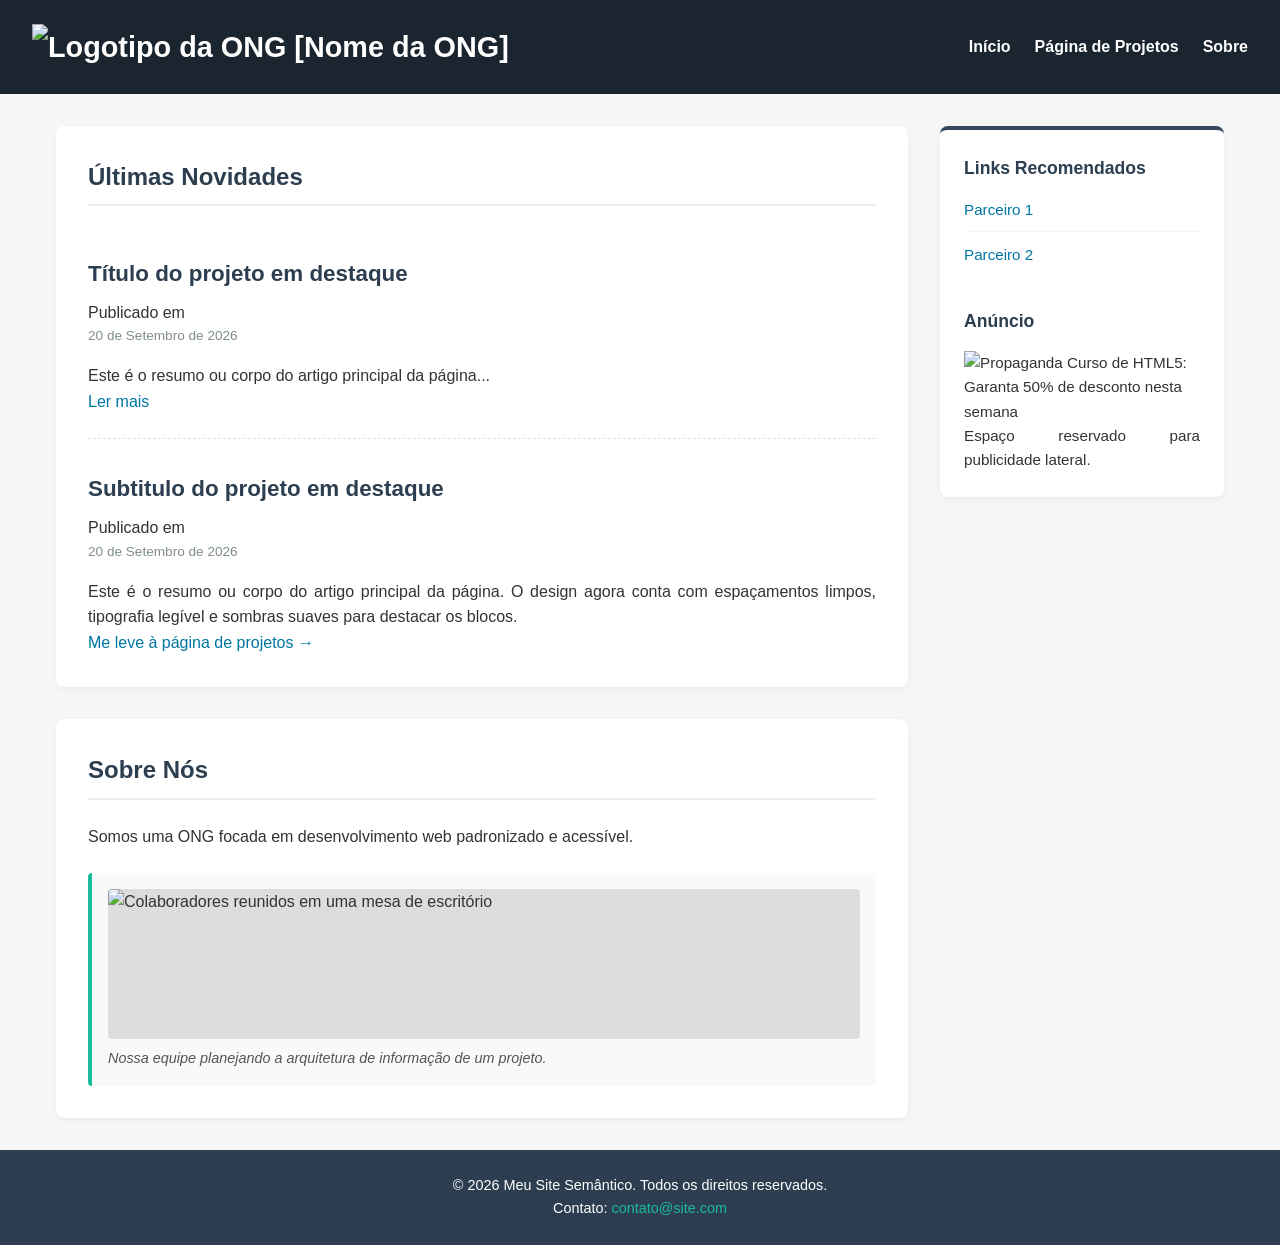
==== index.html @ d7525bff "firt commit" ====
<!DOCTYPE html>
<html lang="pt-BR">
<head>
    <meta charset="UTF-8">
    <meta name="viewport" content="width=device-width, initial-scale=1.0">
    <title>SIGLA DA ONG</title>
    <link rel="stylesheet" href="./css/style.css">
</head>
<body>

    <header>
        <h1>
            <!-- ESTRATÉGIA: Se o logo for uma imagem com o nome da empresa, o 'alt' deve ser o próprio nome escrito da marca -->
            <img src="logo.png" alt="Logotipo da ONG [Nome da ONG]" width="150">
        </h1>
        <nav>
    <ul>
        <li><a href="index.html">Início</a></li>
        <!-- Link atualizado para a nova página -->
        <li><a href="html/projetos.html">Página de Projetos</a></li>
        <li><a href="#sobre">Sobre</a></li>
    </ul>
</nav>
    </header>

    <div class="container-layout">
        
        <main>
            <section id="blog">
                <h2>Últimas Novidades</h2>
                
                <article>
                    <!-- ESTRATÉGIA: Ícone meramente decorativo. Deixamos o alt vazio (alt="") para que o leitor de tela o ignore e vá direto para o título -->
                    <img src="icone-post.png" alt="" class="icone-decorativo">
                    <h3>Título do projeto em destaque</h3>
                    <p>Publicado em <time datetime="2026-09-20">20 de Setembro de 2026</time></p>
                    <p>Este é o resumo ou corpo do artigo principal da página...</p>
                    <a href="#ler-mais">Ler mais</a>
                </article>
                <article>
    <h3>Subtitulo do projeto em destaque</h3>
    <p>Publicado em <time datetime="2026-09-20">20 de Setembro de 2026</time></p>
    <p>Este é o resumo ou corpo do artigo principal da página. O design agora conta com espaçamentos limpos, tipografia legível e sombras suaves para destacar os blocos.</p>
    
    <!-- Novo botão de destaque semântico e acessível -->
    <a href="projetos.html" class="botao-projetos">Me leve à página de projetos &rarr;</a>
</article>
            </section>

            <section id="sobre">
                <h2>Sobre Nós</h2>
                <p>Somos uma ONG focada em desenvolvimento web padronizado e acessível.</p>
                
                <figure>
                    <!-- ESTRATÉGIA: Como a tag <figcaption> logo abaixo já funciona como uma legenda detalhada explicando o contexto da imagem, colocar uma descrição longa no 'alt' geraria redundância para o usuário. 
                         Por isso, usamos um alt curto que apenas identifica o conteúdo da foto de forma direta. -->
                    <img src="img/equipe.jpg" alt="Colaboradores reunidos em uma mesa de escritório">
                    <figcaption>Nossa equipe planejando a arquitetura de informação de um projeto.</figcaption>
                </figure>
            </section>
        </main>

        <aside>
            <h2>Links Recomendados</h2>
            <ul>
                <li><a href="#parceiro1">Parceiro 1</a></li>
                <li><a href="#parceiro2">Parceiro 2</a></li>
            </ul>
            <h3>Anúncio</h3>
            <!-- ESTRATÉGIA: Para banners de anúncios, o 'alt' deve conter o nome da marca anunciante e o objetivo da campanha (ex: cupom ou oferta) -->
            <img src="banner-anuncio.jpg" alt="Propaganda Curso de HTML5: Garanta 50% de desconto nesta semana">
            <p>Espaço reservado para publicidade lateral.</p>
        </aside>

    </div>

    <footer>
        <p>&copy; 2026 Meu Site Semântico. Todos os direitos reservados.</p>
        <p>Contato: <a href="mailto:contato@site.com">contato@site.com</a></p>
    </footer>

</body>
</html>
---- css/style.css ----
/* 1. RESET E CONFIGURAÇÕES GERAIS */
* {
    margin: 0;
    padding: 0;
    box-sizing: border-box;
}

body {
    font-family: 'Segoe UI', Tahoma, Geneva, Verdana, sans-serif;
    line-height: 1.6;
    color: #333;
    background-color: #f4f7f6;
    display: flex;
    flex-direction: column;
    min-height: 100vh;
}

a {
    color: #0076a3;
    text-decoration: none;
    transition: color 0.3s;
}

a:hover {
    color: #004b69;
    text-decoration: underline;
}

/* 2. FORMATAÇÃO DE TEXTO JUSTIFICADO */
main p, aside p {
    text-align: justify;
}

/* 3. CABEÇALHO (HEADER) */
header {
    background-color: #1a252f;
    color: #fff;
    padding: 1.5rem 2rem;
    display: flex;
    justify-content: space-between;
    align-items: center;
    flex-wrap: wrap;
    gap: 1rem;
}

header h1 {
    font-size: 1.8rem;
}

nav ul {
    display: flex;
    list-style: none;
    gap: 1.5rem;
    align-items: center;
}

nav a {
    color: #fff;
    font-weight: 600;
}

nav a:hover {
    color: #1abc9c;
    text-decoration: none;
}

/* 4. ESTRUTURA DO LAYOUT LADO A LADO (CSS GRID) */
.container-layout {
    max-width: 1200px;
    width: 100%;
    margin: 2rem auto;
    padding: 0 1rem;
    flex: 1;
    display: grid;
    grid-template-columns: 3fr 1fr;
    gap: 2rem;
    align-items: start;
}

/* 5. CONTEÚDO PRINCIPAL (MAIN) */
main {
    display: flex;
    flex-direction: column;
    gap: 2rem;
}

section {
    background-color: #fff;
    padding: 2rem;
    border-radius: 8px;
    box-shadow: 0 2px 5px rgba(0,0,0,0.05);
}

section h2 {
    color: #2c3e50;
    margin-bottom: 1.5rem;
    border-bottom: 2px solid #ecf0f1;
    padding-bottom: 0.5rem;
}

article {
    margin-bottom: 2rem;
    padding-bottom: 1.5rem;
    border-bottom: 1px dashed #e0e0e0;
}

article:last-child {
    margin-bottom: 0;
    padding-bottom: 0;
    border-bottom: none;
}

article h3 {
    color: #2c3e50;
    font-size: 1.4rem;
    margin-bottom: 0.5rem;
}

article time {
    font-size: 0.85rem;
    color: #7f8c8d;
    display: block;
    margin-bottom: 1rem;
}

figure {
    margin-top: 1.5rem;
    background-color: #f9f9f9;
    padding: 1rem;
    border-left: 4px solid #1abc9c;
    border-radius: 4px;
}

figure img {
    max-width: 100%;
    height: auto;
    display: block;
    border-radius: 4px;
    background-color: #ddd;
    min-height: 150px;
}

figcaption {
    margin-top: 0.5rem;
    font-size: 0.9rem;
    color: #555;
    font-style: italic;
}

/* 6. CONTEÚDO SECUNDÁRIO / BARRA LATERAL (ASIDE) */
aside {
    background-color: #fff;
    padding: 1.5rem;
    border-radius: 8px;
    box-shadow: 0 2px 5px rgba(0,0,0,0.05);
    font-size: 0.95rem;
    border-top: 4px solid #34495e; 
}

aside h2, aside h3 {
    color: #2c3e50;
    font-size: 1.1rem;
    margin-bottom: 1rem;
}

aside h3 {
    margin-top: 2rem;
}

aside ul {
    list-style: none;
    margin-bottom: 1rem;
}

aside li {
    margin-bottom: 0.7rem;
    padding-bottom: 0.5rem;
    border-bottom: 1px solid #f4f7f6;
}

aside li:last-child {
    border-bottom: none;
}

/* 7. RODAPÉ (FOOTER) */
footer {
    background-color: #2c3e50;
    color: #fff;
    text-align: center;
    padding: 1.5rem;
    margin-top: auto;
    font-size: 0.9rem;
}

footer a {
    color: #1abc9c;
}

/* 8. RESPONSIVIDADE (MEDIA QUERY) */
@media (max-width: 900px) {
    header {
        flex-direction: column;
        text-align: center;
    }

    .container-layout {
        grid-template-columns: 1fr;
        margin: 1rem auto;
    }

    main p, aside p {
        text-align: left;
    }
}

/* Estilização do Botão de Voltar na Navegação */
nav .botao-voltar {
    background-color: #1abc9c;
    color: #fff !important;
    padding: 0.5rem 1rem;
    border-radius: 4px;
    font-size: 0.9rem;
    font-weight: bold;
    text-decoration: none !important;
    display: inline-flex;
    align-items: center;
    transition: background-color 0.3s, transform 0.2s;
}

nav .botao-voltar:hover {
    background-color: #16a085;
    transform: translateY(-1px);
}

nav .botao-voltar:active {
    transform: translateY(1px);
}

/* 9. ESTILIZAÇÃO DO FORMULÁRIO */
.formulario-ong fieldset {
    border: 1px solid #ddd;
    padding: 1.5rem;
    margin-bottom: 1.5rem;
    border-radius: 6px;
    background-color: #fcfdfd;
}

.formulario-ong legend {
    font-weight: bold;
    color: #2c3e50;
    padding: 0 0.5rem;
    font-size: 1.1rem;
}

.campo-grupo {
    display: flex;
    flex-direction: column;
    gap: 0.4rem;
    margin-bottom: 1.2rem;
}

.campo-grupo label {
    font-weight: 600;
    font-size: 0.95rem;
    color: #444;
}

.campo-grupo input[type="text"],
.campo-grupo input[type="number"],
.campo-grupo textarea {
    width: 100%;
    padding: 0.7rem;
    border: 1px solid #ccc;
    border-radius: 4px;
    font-family: inherit;
    font-size: 1rem;
    transition: border-color 0.3s, box-shadow 0.3s;
}

.campo-grupo input:focus,
.campo-grupo textarea:focus {
    outline: none;
    border-color: #1abc9c;
    box-shadow: 0 0 5px rgba(26, 188, 156, 0.3);
}

.campo-grupo input:user-invalid,
.campo-grupo textarea:user-invalid {
    border-color: #e74c3c;
    background-color: #fdf2f2;
}

.campo-checkbox {
    display: flex;
    align-items: flex-start;
    gap: 0.5rem;
    margin-bottom: 1.5rem;
    font-size: 0.95rem;
}

.campo-checkbox input {
    margin-top: 0.2rem;
}

/* Botão de Envio Corrigido */
.botao-enviar {
    background-color: #2c3e50;
    color: #fff;
    border: none;
    padding: 0.8rem 1.5rem;
    font-size: 1rem;
    font-weight: bold;
    border-radius: 4px;
    cursor: pointer;
    transition: background-color 0.3s;
}

.botao-enviar:hover {
    background-color: #1a252f;
}
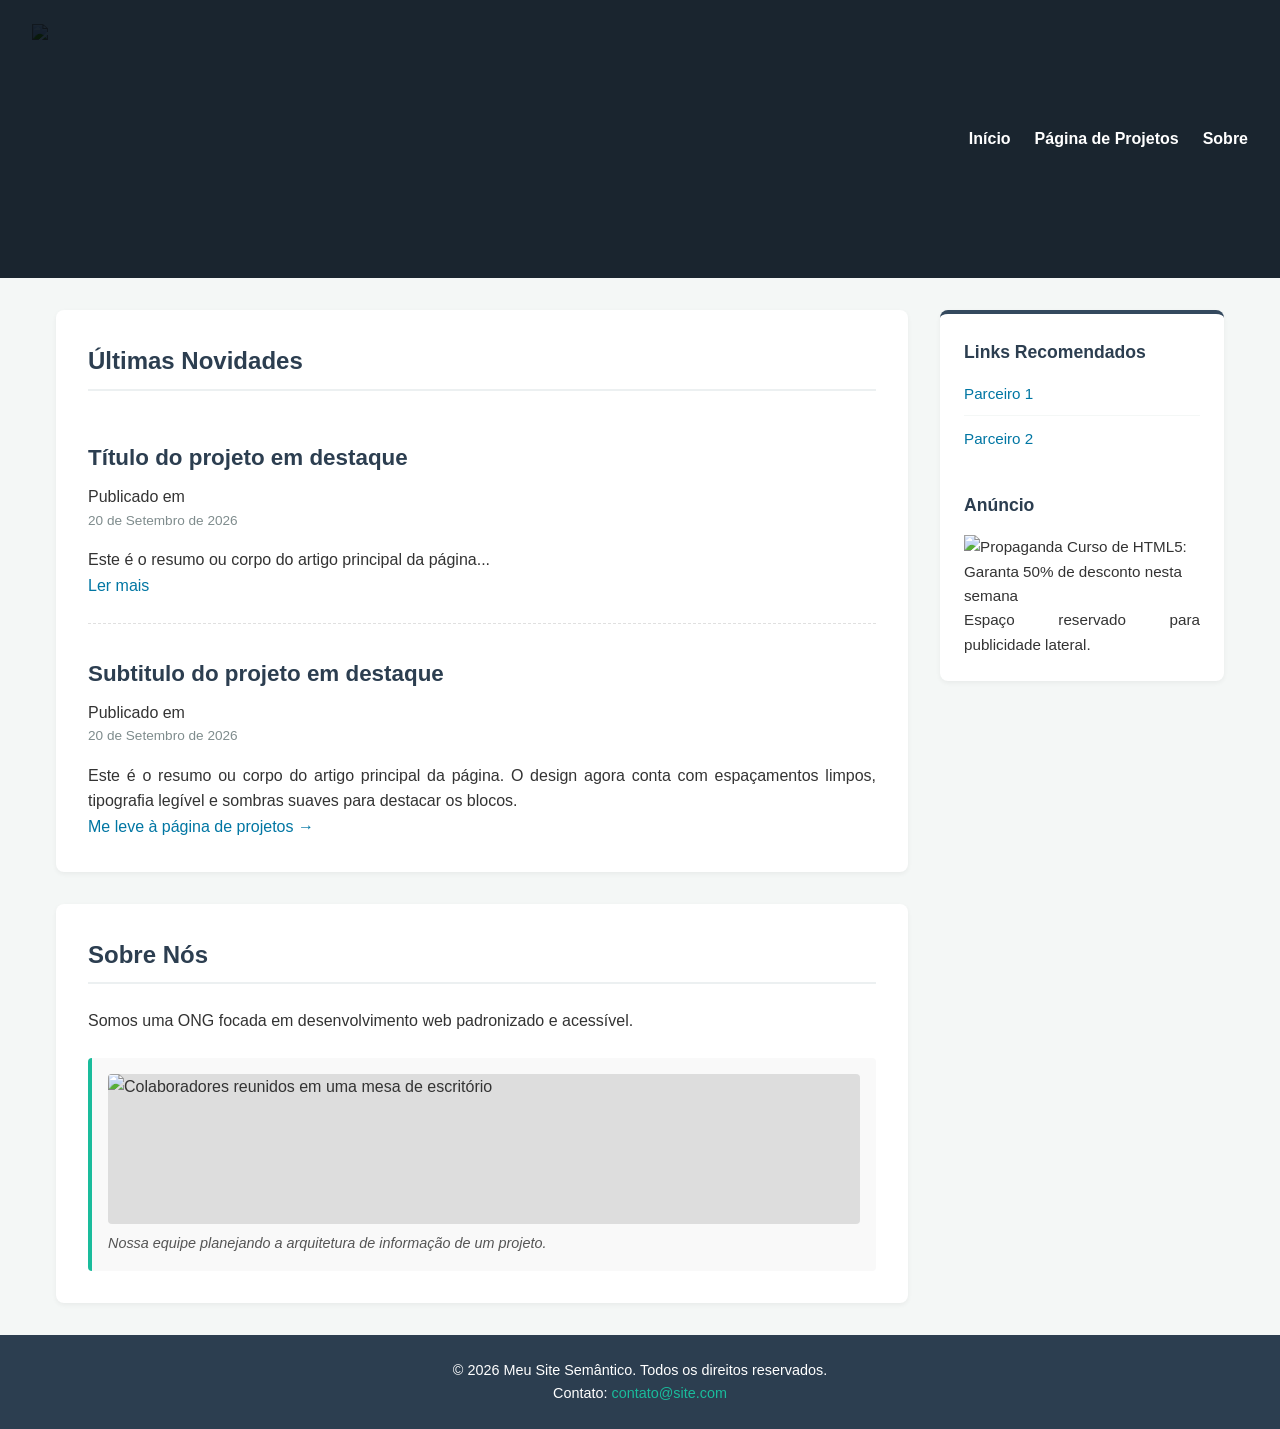
==== commit d0af4bbd: "atualiza-img-e-logo" ====
--- a/index.html
+++ b/index.html
@@ -1,83 +1,83 @@
-<!DOCTYPE html>
-<html lang="pt-BR">
-<head>
-    <meta charset="UTF-8">
-    <meta name="viewport" content="width=device-width, initial-scale=1.0">
-    <title>SIGLA DA ONG</title>
-    <link rel="stylesheet" href="./css/style.css">
-</head>
-<body>
-
-    <header>
-        <h1>
-            <!-- ESTRATÉGIA: Se o logo for uma imagem com o nome da empresa, o 'alt' deve ser o próprio nome escrito da marca -->
-            <img src="logo.png" alt="Logotipo da ONG [Nome da ONG]" width="150">
-        </h1>
-        <nav>
-    <ul>
-        <li><a href="index.html">Início</a></li>
-        <!-- Link atualizado para a nova página -->
-        <li><a href="html/projetos.html">Página de Projetos</a></li>
-        <li><a href="#sobre">Sobre</a></li>
-    </ul>
-</nav>
-    </header>
-
-    <div class="container-layout">
-        
-        <main>
-            <section id="blog">
-                <h2>Últimas Novidades</h2>
-                
-                <article>
-                    <!-- ESTRATÉGIA: Ícone meramente decorativo. Deixamos o alt vazio (alt="") para que o leitor de tela o ignore e vá direto para o título -->
-                    <img src="icone-post.png" alt="" class="icone-decorativo">
-                    <h3>Título do projeto em destaque</h3>
-                    <p>Publicado em <time datetime="2026-09-20">20 de Setembro de 2026</time></p>
-                    <p>Este é o resumo ou corpo do artigo principal da página...</p>
-                    <a href="#ler-mais">Ler mais</a>
-                </article>
-                <article>
-    <h3>Subtitulo do projeto em destaque</h3>
-    <p>Publicado em <time datetime="2026-09-20">20 de Setembro de 2026</time></p>
-    <p>Este é o resumo ou corpo do artigo principal da página. O design agora conta com espaçamentos limpos, tipografia legível e sombras suaves para destacar os blocos.</p>
-    
-    <!-- Novo botão de destaque semântico e acessível -->
-    <a href="projetos.html" class="botao-projetos">Me leve à página de projetos &rarr;</a>
-</article>
-            </section>
-
-            <section id="sobre">
-                <h2>Sobre Nós</h2>
-                <p>Somos uma ONG focada em desenvolvimento web padronizado e acessível.</p>
-                
-                <figure>
-                    <!-- ESTRATÉGIA: Como a tag <figcaption> logo abaixo já funciona como uma legenda detalhada explicando o contexto da imagem, colocar uma descrição longa no 'alt' geraria redundância para o usuário. 
-                         Por isso, usamos um alt curto que apenas identifica o conteúdo da foto de forma direta. -->
-                    <img src="img/equipe.jpg" alt="Colaboradores reunidos em uma mesa de escritório">
-                    <figcaption>Nossa equipe planejando a arquitetura de informação de um projeto.</figcaption>
-                </figure>
-            </section>
-        </main>
-
-        <aside>
-            <h2>Links Recomendados</h2>
-            <ul>
-                <li><a href="#parceiro1">Parceiro 1</a></li>
-                <li><a href="#parceiro2">Parceiro 2</a></li>
-            </ul>
-            <h3>Anúncio</h3>
-            <!-- ESTRATÉGIA: Para banners de anúncios, o 'alt' deve conter o nome da marca anunciante e o objetivo da campanha (ex: cupom ou oferta) -->
-            <img src="banner-anuncio.jpg" alt="Propaganda Curso de HTML5: Garanta 50% de desconto nesta semana">
-            <p>Espaço reservado para publicidade lateral.</p>
-        </aside>
-
-    </div>
-
-    <footer>
-        <p>&copy; 2026 Meu Site Semântico. Todos os direitos reservados.</p>
-        <p>Contato: <a href="mailto:contato@site.com">contato@site.com</a></p>
-    </footer>
-
-</body>
+<!DOCTYPE html>
+<html lang="pt-BR">
+<head>
+    <meta charset="UTF-8">
+    <meta name="viewport" content="width=device-width, initial-scale=1.0">
+    <title>INSTITUTO CUIDAR E APRENDER</title>
+    <link rel="stylesheet" href="./css/style.css">
+</head>
+<body>
+
+    <header>
+        <h1>
+            <!-- ESTRATÉGIA: Se o logo for uma imagem com o nome da empresa, o 'alt' deve ser o próprio nome escrito da marca -->
+            <img src= "C:\Users\joaov\OneDrive\Desktop\Faculdade\DESENVOLVIMENTO FRONT END PARA WEB\Experiencia pratica 1\DFW 1\img\image_8191ebe8.jpg" class="logo" alt="Logotipo da ONG Institudo educar e aprender" width="150">
+        </h1>
+        <nav>
+    <ul>
+        <li><a href="index.html">Início</a></li>
+        <!-- Link atualizado para a nova página -->
+        <li><a href="html/projetos.html">Página de Projetos</a></li>
+        <li><a href="#sobre">Sobre</a></li>
+    </ul>
+</nav>
+    </header>
+
+    <div class="container-layout">
+        
+        <main>
+            <section id="blog">
+                <h2>Últimas Novidades</h2>
+                
+                <article>
+                    <!-- ESTRATÉGIA: Ícone meramente decorativo. Deixamos o alt vazio (alt="") para que o leitor de tela o ignore e vá direto para o título -->
+                    <img src="icone-post.png" alt="" class="icone-decorativo">
+                    <h3>Título do projeto em destaque</h3>
+                    <p>Publicado em <time datetime="2026-09-20">20 de Setembro de 2026</time></p>
+                    <p>Este é o resumo ou corpo do artigo principal da página...</p>
+                    <a href="#ler-mais">Ler mais</a>
+                </article>
+                <article>
+    <h3>Subtitulo do projeto em destaque</h3>
+    <p>Publicado em <time datetime="2026-09-20">20 de Setembro de 2026</time></p>
+    <p>Este é o resumo ou corpo do artigo principal da página. O design agora conta com espaçamentos limpos, tipografia legível e sombras suaves para destacar os blocos.</p>
+    
+    <!-- Novo botão de destaque semântico e acessível -->
+    <a href="projetos.html" class="botao-projetos">Me leve à página de projetos &rarr;</a>
+</article>
+            </section>
+
+            <section id="sobre">
+                <h2>Sobre Nós</h2>
+                <p>Somos uma ONG focada em desenvolvimento web padronizado e acessível.</p>
+                
+                <figure>
+                    <!-- ESTRATÉGIA: Como a tag <figcaption> logo abaixo já funciona como uma legenda detalhada explicando o contexto da imagem, colocar uma descrição longa no 'alt' geraria redundância para o usuário. 
+                         Por isso, usamos um alt curto que apenas identifica o conteúdo da foto de forma direta. -->
+                    <img src="img/equipe.jpg" alt="Colaboradores reunidos em uma mesa de escritório">
+                    <figcaption>Nossa equipe planejando a arquitetura de informação de um projeto.</figcaption>
+                </figure>
+            </section>
+        </main>
+
+        <aside>
+            <h2>Links Recomendados</h2>
+            <ul>
+                <li><a href="#parceiro1">Parceiro 1</a></li>
+                <li><a href="#parceiro2">Parceiro 2</a></li>
+            </ul>
+            <h3>Anúncio</h3>
+            <!-- ESTRATÉGIA: Para banners de anúncios, o 'alt' deve conter o nome da marca anunciante e o objetivo da campanha (ex: cupom ou oferta) -->
+            <img src="banner-anuncio.jpg" alt="Propaganda Curso de HTML5: Garanta 50% de desconto nesta semana">
+            <p>Espaço reservado para publicidade lateral.</p>
+        </aside>
+
+    </div>
+
+    <footer>
+        <p>&copy; 2026 Meu Site Semântico. Todos os direitos reservados.</p>
+        <p>Contato: <a href="mailto:contato@site.com">contato@site.com</a></p>
+    </footer>
+
+</body>
 </html>
--- a/css/style.css
+++ b/css/style.css
@@ -1,320 +1,327 @@
-  /* 1. RESET E CONFIGURAÇÕES GERAIS */
-* {
-    margin: 0;
-    padding: 0;
-    box-sizing: border-box;
-}
-
-body {
-    font-family: 'Segoe UI', Tahoma, Geneva, Verdana, sans-serif;
-    line-height: 1.6;
-    color: #333;
-    background-color: #f4f7f6;
-    display: flex;
-    flex-direction: column;
-    min-height: 100vh;
-}
-
-a {
-    color: #0076a3;
-    text-decoration: none;
-    transition: color 0.3s;
-}
-
-a:hover {
-    color: #004b69;
-    text-decoration: underline;
-}
-
-/* 2. FORMATAÇÃO DE TEXTO JUSTIFICADO */
-main p, aside p {
-    text-align: justify;
-}
-
-/* 3. CABEÇALHO (HEADER) */
-header {
-    background-color: #1a252f;
-    color: #fff;
-    padding: 1.5rem 2rem;
-    display: flex;
-    justify-content: space-between;
-    align-items: center;
-    flex-wrap: wrap;
-    gap: 1rem;
-}
-
-header h1 {
-    font-size: 1.8rem;
-}
-
-nav ul {
-    display: flex;
-    list-style: none;
-    gap: 1.5rem;
-    align-items: center;
-}
-
-nav a {
-    color: #fff;
-    font-weight: 600;
-}
-
-nav a:hover {
-    color: #1abc9c;
-    text-decoration: none;
-}
-
-/* 4. ESTRUTURA DO LAYOUT LADO A LADO (CSS GRID) */
-.container-layout {
-    max-width: 1200px;
-    width: 100%;
-    margin: 2rem auto;
-    padding: 0 1rem;
-    flex: 1;
-    display: grid;
-    grid-template-columns: 3fr 1fr;
-    gap: 2rem;
-    align-items: start;
-}
-
-/* 5. CONTEÚDO PRINCIPAL (MAIN) */
-main {
-    display: flex;
-    flex-direction: column;
-    gap: 2rem;
-}
-
-section {
-    background-color: #fff;
-    padding: 2rem;
-    border-radius: 8px;
-    box-shadow: 0 2px 5px rgba(0,0,0,0.05);
-}
-
-section h2 {
-    color: #2c3e50;
-    margin-bottom: 1.5rem;
-    border-bottom: 2px solid #ecf0f1;
-    padding-bottom: 0.5rem;
-}
-
-article {
-    margin-bottom: 2rem;
-    padding-bottom: 1.5rem;
-    border-bottom: 1px dashed #e0e0e0;
-}
-
-article:last-child {
-    margin-bottom: 0;
-    padding-bottom: 0;
-    border-bottom: none;
-}
-
-article h3 {
-    color: #2c3e50;
-    font-size: 1.4rem;
-    margin-bottom: 0.5rem;
-}
-
-article time {
-    font-size: 0.85rem;
-    color: #7f8c8d;
-    display: block;
-    margin-bottom: 1rem;
-}
-
-figure {
-    margin-top: 1.5rem;
-    background-color: #f9f9f9;
-    padding: 1rem;
-    border-left: 4px solid #1abc9c;
-    border-radius: 4px;
-}
-
-figure img {
-    max-width: 100%;
-    height: auto;
-    display: block;
-    border-radius: 4px;
-    background-color: #ddd;
-    min-height: 150px;
-}
-
-figcaption {
-    margin-top: 0.5rem;
-    font-size: 0.9rem;
-    color: #555;
-    font-style: italic;
-}
-
-/* 6. CONTEÚDO SECUNDÁRIO / BARRA LATERAL (ASIDE) */
-aside {
-    background-color: #fff;
-    padding: 1.5rem;
-    border-radius: 8px;
-    box-shadow: 0 2px 5px rgba(0,0,0,0.05);
-    font-size: 0.95rem;
-    border-top: 4px solid #34495e; 
-}
-
-aside h2, aside h3 {
-    color: #2c3e50;
-    font-size: 1.1rem;
-    margin-bottom: 1rem;
-}
-
-aside h3 {
-    margin-top: 2rem;
-}
-
-aside ul {
-    list-style: none;
-    margin-bottom: 1rem;
-}
-
-aside li {
-    margin-bottom: 0.7rem;
-    padding-bottom: 0.5rem;
-    border-bottom: 1px solid #f4f7f6;
-}
-
-aside li:last-child {
-    border-bottom: none;
-}
-
-/* 7. RODAPÉ (FOOTER) */
-footer {
-    background-color: #2c3e50;
-    color: #fff;
-    text-align: center;
-    padding: 1.5rem;
-    margin-top: auto;
-    font-size: 0.9rem;
-}
-
-footer a {
-    color: #1abc9c;
-}
-
-/* 8. RESPONSIVIDADE (MEDIA QUERY) */
-@media (max-width: 900px) {
-    header {
-        flex-direction: column;
-        text-align: center;
-    }
-
-    .container-layout {
-        grid-template-columns: 1fr;
-        margin: 1rem auto;
-    }
-
-    main p, aside p {
-        text-align: left;
-    }
-}
-
-/* Estilização do Botão de Voltar na Navegação */
-nav .botao-voltar {
-    background-color: #1abc9c;
-    color: #fff !important;
-    padding: 0.5rem 1rem;
-    border-radius: 4px;
-    font-size: 0.9rem;
-    font-weight: bold;
-    text-decoration: none !important;
-    display: inline-flex;
-    align-items: center;
-    transition: background-color 0.3s, transform 0.2s;
-}
-
-nav .botao-voltar:hover {
-    background-color: #16a085;
-    transform: translateY(-1px);
-}
-
-nav .botao-voltar:active {
-    transform: translateY(1px);
-}
-
-/* 9. ESTILIZAÇÃO DO FORMULÁRIO */
-.formulario-ong fieldset {
-    border: 1px solid #ddd;
-    padding: 1.5rem;
-    margin-bottom: 1.5rem;
-    border-radius: 6px;
-    background-color: #fcfdfd;
-}
-
-.formulario-ong legend {
-    font-weight: bold;
-    color: #2c3e50;
-    padding: 0 0.5rem;
-    font-size: 1.1rem;
-}
-
-.campo-grupo {
-    display: flex;
-    flex-direction: column;
-    gap: 0.4rem;
-    margin-bottom: 1.2rem;
-}
-
-.campo-grupo label {
-    font-weight: 600;
-    font-size: 0.95rem;
-    color: #444;
-}
-
-.campo-grupo input[type="text"],
-.campo-grupo input[type="number"],
-.campo-grupo textarea {
-    width: 100%;
-    padding: 0.7rem;
-    border: 1px solid #ccc;
-    border-radius: 4px;
-    font-family: inherit;
-    font-size: 1rem;
-    transition: border-color 0.3s, box-shadow 0.3s;
-}
-
-.campo-grupo input:focus,
-.campo-grupo textarea:focus {
-    outline: none;
-    border-color: #1abc9c;
-    box-shadow: 0 0 5px rgba(26, 188, 156, 0.3);
-}
-
-.campo-grupo input:user-invalid,
-.campo-grupo textarea:user-invalid {
-    border-color: #e74c3c;
-    background-color: #fdf2f2;
-}
-
-.campo-checkbox {
-    display: flex;
-    align-items: flex-start;
-    gap: 0.5rem;
-    margin-bottom: 1.5rem;
-    font-size: 0.95rem;
-}
-
-.campo-checkbox input {
-    margin-top: 0.2rem;
-}
-
-/* Botão de Envio Corrigido */
-.botao-enviar {
-    background-color: #2c3e50;
-    color: #fff;
-    border: none;
-    padding: 0.8rem 1.5rem;
-    font-size: 1rem;
-    font-weight: bold;
-    border-radius: 4px;
-    cursor: pointer;
-    transition: background-color 0.3s;
-}
-
-.botao-enviar:hover {
-    background-color: #1a252f;
-}
+  /* 1. RESET E CONFIGURAÇÕES GERAIS */
+* {
+    margin: 0;
+    padding: 0;
+    box-sizing: border-box;
+}
+
+body {
+    font-family: 'Segoe UI', Tahoma, Geneva, Verdana, sans-serif;
+    line-height: 1.6;
+    color: #333;
+    background-color: #f4f7f6;
+    display: flex;
+    flex-direction: column;
+    min-height: 100vh;
+}
+
+a {
+    color: #0076a3;
+    text-decoration: none;
+    transition: color 0.3s;
+}
+
+a:hover {
+    color: #004b69;
+    text-decoration: underline;
+}
+
+/* 2. FORMATAÇÃO DE TEXTO JUSTIFICADO */
+main p, aside p {
+    text-align: justify;
+}
+
+/* 3. CABEÇALHO (HEADER) */
+header {
+    background-color: #1a252f;
+    color: #fff;
+    padding: 1.5rem 2rem;
+    display: flex;
+    justify-content: space-between;
+    align-items: center;
+    flex-wrap: wrap;
+    gap: 1rem;
+}
+
+header h1 {
+    font-size: 1.8rem;
+}
+
+nav ul {
+    display: flex;
+    list-style: none;
+    gap: 1.5rem;
+    align-items: center;
+}
+
+nav a {
+    color: #fff;
+    font-weight: 600;
+}
+
+nav a:hover {
+    color: #1abc9c;
+    text-decoration: none;
+}
+
+.logo {
+    mix-blend-mode: multiply;
+    display: block; /* Garante o comportamento correto do bloco */
+    max-width: 100%; /* Evita que o logo estoure o tamanho do container */
+    height: auto;    /* Mantém a proporção da imagem */
+}
+
+/* 4. ESTRUTURA DO LAYOUT LADO A LADO (CSS GRID) */
+.container-layout {
+    max-width: 1200px;
+    width: 100%;
+    margin: 2rem auto;
+    padding: 0 1rem;
+    flex: 1;
+    display: grid;
+    grid-template-columns: 3fr 1fr;
+    gap: 2rem;
+    align-items: start;
+}
+
+/* 5. CONTEÚDO PRINCIPAL (MAIN) */
+main {
+    display: flex;
+    flex-direction: column;
+    gap: 2rem;
+}
+
+section {
+    background-color: #fff;
+    padding: 2rem;
+    border-radius: 8px;
+    box-shadow: 0 2px 5px rgba(0,0,0,0.05);
+}
+
+section h2 {
+    color: #2c3e50;
+    margin-bottom: 1.5rem;
+    border-bottom: 2px solid #ecf0f1;
+    padding-bottom: 0.5rem;
+}
+
+article {
+    margin-bottom: 2rem;
+    padding-bottom: 1.5rem;
+    border-bottom: 1px dashed #e0e0e0;
+}
+
+article:last-child {
+    margin-bottom: 0;
+    padding-bottom: 0;
+    border-bottom: none;
+}
+
+article h3 {
+    color: #2c3e50;
+    font-size: 1.4rem;
+    margin-bottom: 0.5rem;
+}
+
+article time {
+    font-size: 0.85rem;
+    color: #7f8c8d;
+    display: block;
+    margin-bottom: 1rem;
+}
+
+figure {
+    margin-top: 1.5rem;
+    background-color: #f9f9f9;
+    padding: 1rem;
+    border-left: 4px solid #1abc9c;
+    border-radius: 4px;
+}
+
+figure img {
+    max-width: 100%;
+    height: auto;
+    display: block;
+    border-radius: 4px;
+    background-color: #ddd;
+    min-height: 150px;
+}
+
+figcaption {
+    margin-top: 0.5rem;
+    font-size: 0.9rem;
+    color: #555;
+    font-style: italic;
+}
+
+/* 6. CONTEÚDO SECUNDÁRIO / BARRA LATERAL (ASIDE) */
+aside {
+    background-color: #fff;
+    padding: 1.5rem;
+    border-radius: 8px;
+    box-shadow: 0 2px 5px rgba(0,0,0,0.05);
+    font-size: 0.95rem;
+    border-top: 4px solid #34495e; 
+}
+
+aside h2, aside h3 {
+    color: #2c3e50;
+    font-size: 1.1rem;
+    margin-bottom: 1rem;
+}
+
+aside h3 {
+    margin-top: 2rem;
+}
+
+aside ul {
+    list-style: none;
+    margin-bottom: 1rem;
+}
+
+aside li {
+    margin-bottom: 0.7rem;
+    padding-bottom: 0.5rem;
+    border-bottom: 1px solid #f4f7f6;
+}
+
+aside li:last-child {
+    border-bottom: none;
+}
+
+/* 7. RODAPÉ (FOOTER) */
+footer {
+    background-color: #2c3e50;
+    color: #fff;
+    text-align: center;
+    padding: 1.5rem;
+    margin-top: auto;
+    font-size: 0.9rem;
+}
+
+footer a {
+    color: #1abc9c;
+}
+
+/* 8. RESPONSIVIDADE (MEDIA QUERY) */
+@media (max-width: 900px) {
+    header {
+        flex-direction: column;
+        text-align: center;
+    }
+
+    .container-layout {
+        grid-template-columns: 1fr;
+        margin: 1rem auto;
+    }
+
+    main p, aside p {
+        text-align: left;
+    }
+}
+
+/* Estilização do Botão de Voltar na Navegação */
+nav .botao-voltar {
+    background-color: #1abc9c;
+    color: #fff !important;
+    padding: 0.5rem 1rem;
+    border-radius: 4px;
+    font-size: 0.9rem;
+    font-weight: bold;
+    text-decoration: none !important;
+    display: inline-flex;
+    align-items: center;
+    transition: background-color 0.3s, transform 0.2s;
+}
+
+nav .botao-voltar:hover {
+    background-color: #16a085;
+    transform: translateY(-1px);
+}
+
+nav .botao-voltar:active {
+    transform: translateY(1px);
+}
+
+/* 9. ESTILIZAÇÃO DO FORMULÁRIO */
+.formulario-ong fieldset {
+    border: 1px solid #ddd;
+    padding: 1.5rem;
+    margin-bottom: 1.5rem;
+    border-radius: 6px;
+    background-color: #fcfdfd;
+}
+
+.formulario-ong legend {
+    font-weight: bold;
+    color: #2c3e50;
+    padding: 0 0.5rem;
+    font-size: 1.1rem;
+}
+
+.campo-grupo {
+    display: flex;
+    flex-direction: column;
+    gap: 0.4rem;
+    margin-bottom: 1.2rem;
+}
+
+.campo-grupo label {
+    font-weight: 600;
+    font-size: 0.95rem;
+    color: #444;
+}
+
+.campo-grupo input[type="text"],
+.campo-grupo input[type="number"],
+.campo-grupo textarea {
+    width: 100%;
+    padding: 0.7rem;
+    border: 1px solid #ccc;
+    border-radius: 4px;
+    font-family: inherit;
+    font-size: 1rem;
+    transition: border-color 0.3s, box-shadow 0.3s;
+}
+
+.campo-grupo input:focus,
+.campo-grupo textarea:focus {
+    outline: none;
+    border-color: #1abc9c;
+    box-shadow: 0 0 5px rgba(26, 188, 156, 0.3);
+}
+
+.campo-grupo input:user-invalid,
+.campo-grupo textarea:user-invalid {
+    border-color: #e74c3c;
+    background-color: #fdf2f2;
+}
+
+.campo-checkbox {
+    display: flex;
+    align-items: flex-start;
+    gap: 0.5rem;
+    margin-bottom: 1.5rem;
+    font-size: 0.95rem;
+}
+
+.campo-checkbox input {
+    margin-top: 0.2rem;
+}
+
+/* Botão de Envio Corrigido */
+.botao-enviar {
+    background-color: #2c3e50;
+    color: #fff;
+    border: none;
+    padding: 0.8rem 1.5rem;
+    font-size: 1rem;
+    font-weight: bold;
+    border-radius: 4px;
+    cursor: pointer;
+    transition: background-color 0.3s;
+}
+
+.botao-enviar:hover {
+    background-color: #1a252f;
+}
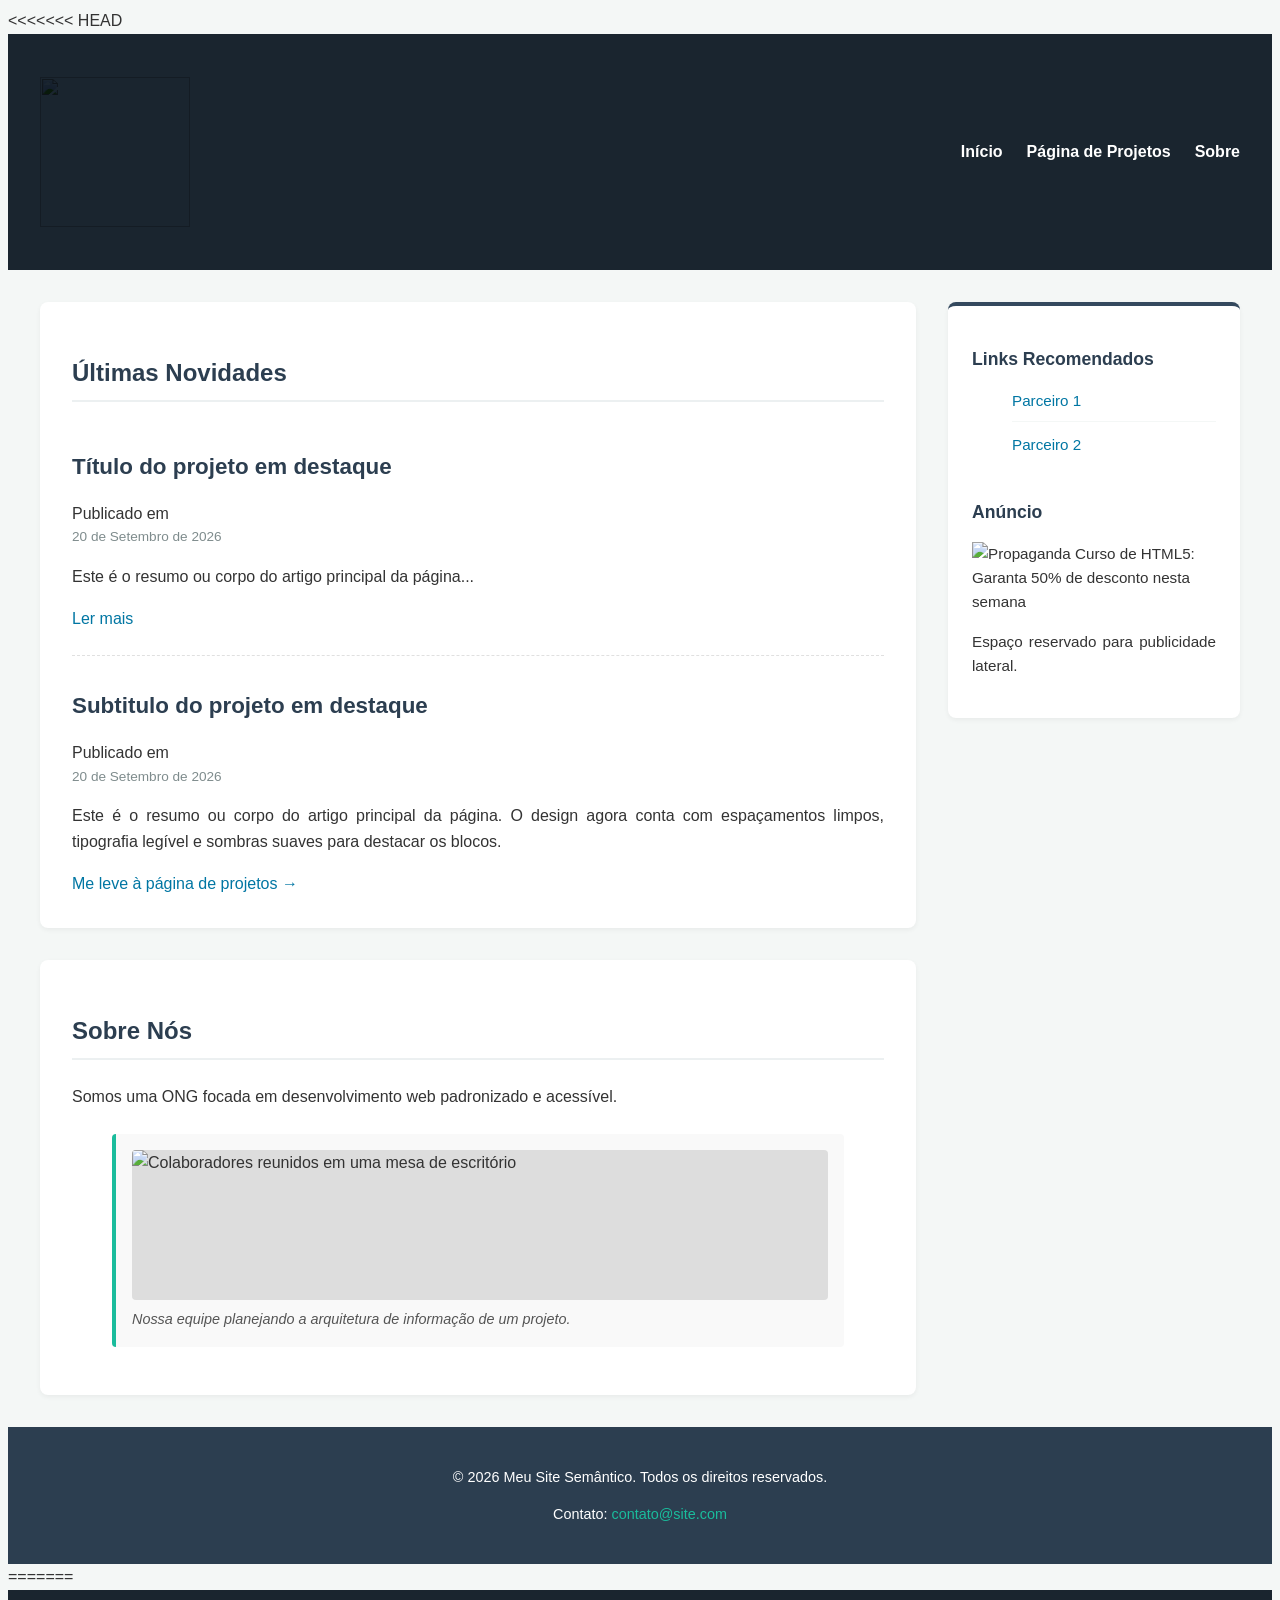
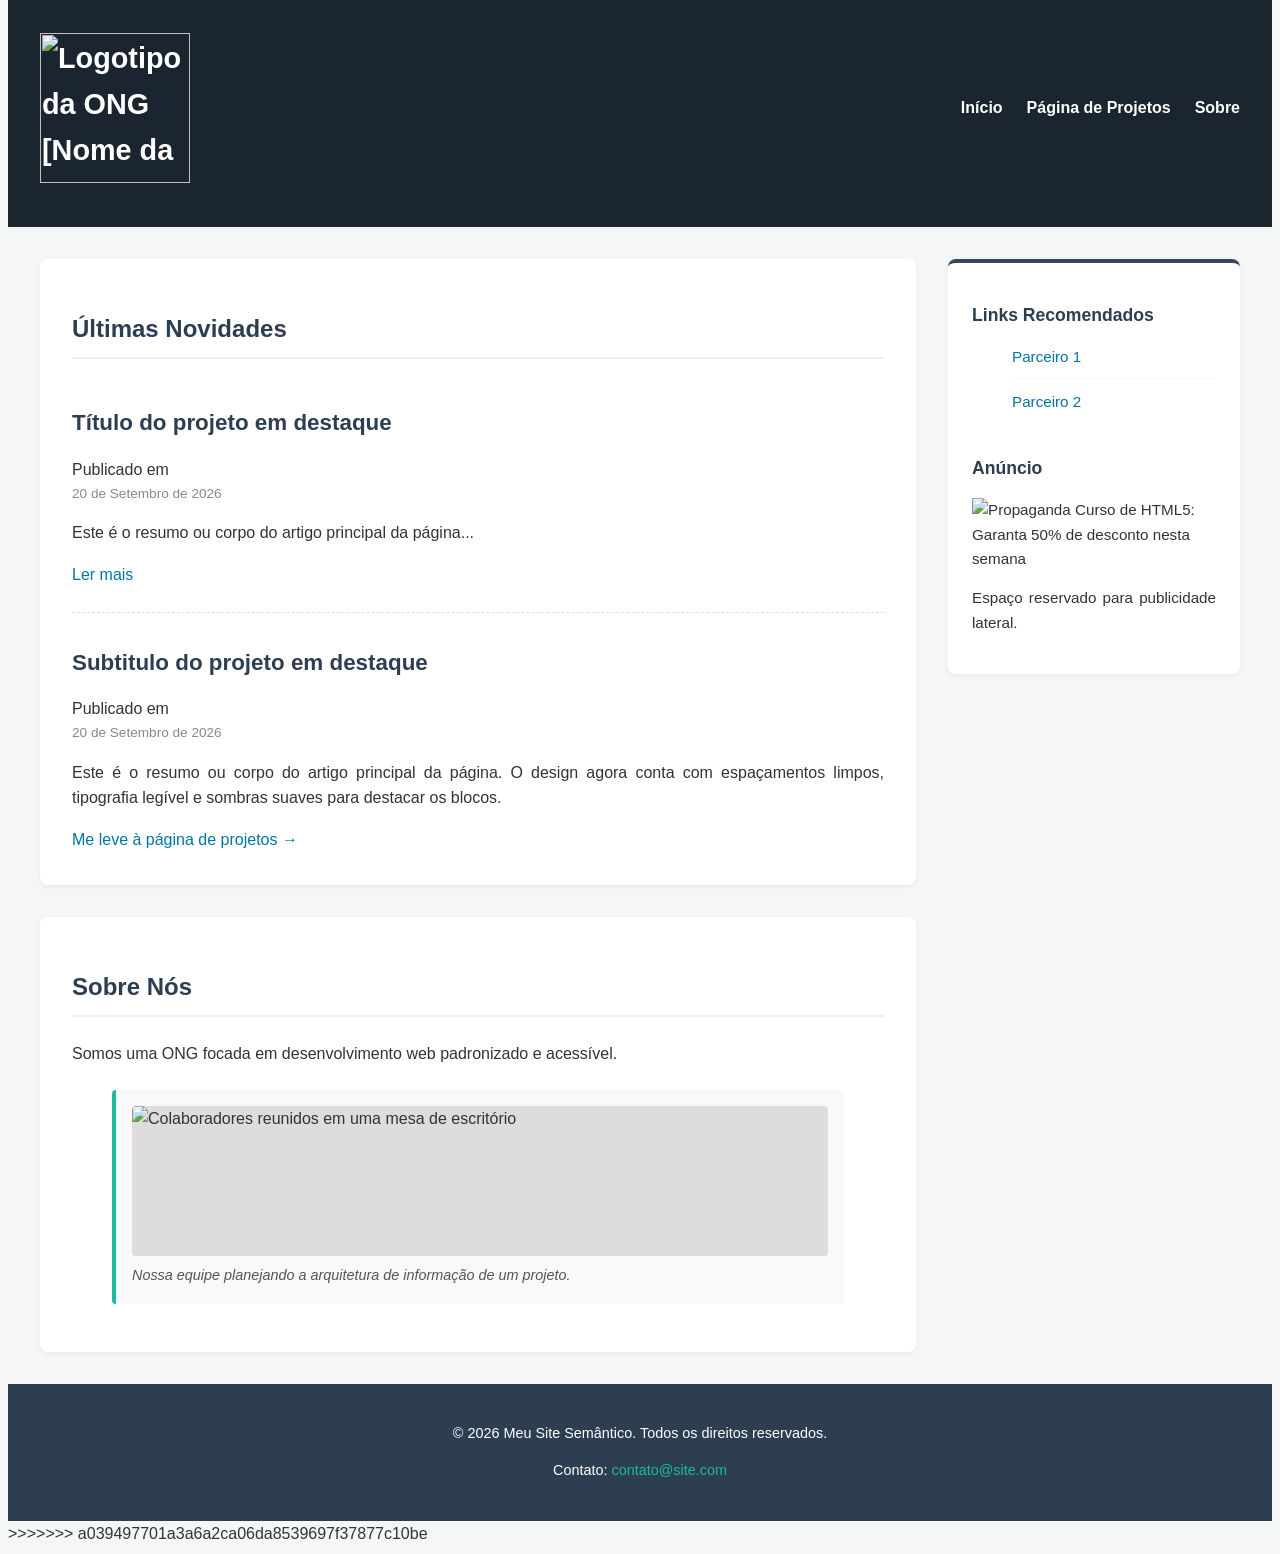
==== commit dfacba02: "resolvendo conflito" ====
--- a/index.html
+++ b/index.html
@@ -1,3 +1,4 @@
+<<<<<<< HEAD
 <!DOCTYPE html>
 <html lang="pt-BR">
 <head>
@@ -80,4 +81,88 @@
     </footer>
 
 </body>
+=======
+<!DOCTYPE html>
+<html lang="pt-BR">
+<head>
+    <meta charset="UTF-8">
+    <meta name="viewport" content="width=device-width, initial-scale=1.0">
+    <title>SIGLA DA ONG</title>
+    <link rel="stylesheet" href="./css/style.css">
+</head>
+<body>
+
+    <header>
+        <h1>
+            <!-- ESTRATÉGIA: Se o logo for uma imagem com o nome da empresa, o 'alt' deve ser o próprio nome escrito da marca -->
+            <img src="logo.png" alt="Logotipo da ONG [Nome da ONG]" width="150">
+        </h1>
+        <nav>
+    <ul>
+        <li><a href="index.html">Início</a></li>
+        <!-- Link atualizado para a nova página -->
+        <li><a href="html/projetos.html">Página de Projetos</a></li>
+        <li><a href="#sobre">Sobre</a></li>
+    </ul>
+</nav>
+    </header>
+
+    <div class="container-layout">
+        
+        <main>
+            <section id="blog">
+                <h2>Últimas Novidades</h2>
+                
+                <article>
+                    <!-- ESTRATÉGIA: Ícone meramente decorativo. Deixamos o alt vazio (alt="") para que o leitor de tela o ignore e vá direto para o título -->
+                    <img src="icone-post.png" alt="" class="icone-decorativo">
+                    <h3>Título do projeto em destaque</h3>
+                    <p>Publicado em <time datetime="2026-09-20">20 de Setembro de 2026</time></p>
+                    <p>Este é o resumo ou corpo do artigo principal da página...</p>
+                    <a href="#ler-mais">Ler mais</a>
+                </article>
+                <article>
+    <h3>Subtitulo do projeto em destaque</h3>
+    <p>Publicado em <time datetime="2026-09-20">20 de Setembro de 2026</time></p>
+    <p>Este é o resumo ou corpo do artigo principal da página. O design agora conta com espaçamentos limpos, tipografia legível e sombras suaves para destacar os blocos.</p>
+    
+    <!-- Novo botão de destaque semântico e acessível -->
+    <a href="projetos.html" class="botao-projetos">Me leve à página de projetos &rarr;</a>
+</article>
+            </section>
+
+            <section id="sobre">
+                <h2>Sobre Nós</h2>
+                <p>Somos uma ONG focada em desenvolvimento web padronizado e acessível.</p>
+                
+                <figure>
+                    <!-- ESTRATÉGIA: Como a tag <figcaption> logo abaixo já funciona como uma legenda detalhada explicando o contexto da imagem, colocar uma descrição longa no 'alt' geraria redundância para o usuário. 
+                         Por isso, usamos um alt curto que apenas identifica o conteúdo da foto de forma direta. -->
+                    <img src="img/equipe.jpg" alt="Colaboradores reunidos em uma mesa de escritório">
+                    <figcaption>Nossa equipe planejando a arquitetura de informação de um projeto.</figcaption>
+                </figure>
+            </section>
+        </main>
+
+        <aside>
+            <h2>Links Recomendados</h2>
+            <ul>
+                <li><a href="#parceiro1">Parceiro 1</a></li>
+                <li><a href="#parceiro2">Parceiro 2</a></li>
+            </ul>
+            <h3>Anúncio</h3>
+            <!-- ESTRATÉGIA: Para banners de anúncios, o 'alt' deve conter o nome da marca anunciante e o objetivo da campanha (ex: cupom ou oferta) -->
+            <img src="banner-anuncio.jpg" alt="Propaganda Curso de HTML5: Garanta 50% de desconto nesta semana">
+            <p>Espaço reservado para publicidade lateral.</p>
+        </aside>
+
+    </div>
+
+    <footer>
+        <p>&copy; 2026 Meu Site Semântico. Todos os direitos reservados.</p>
+        <p>Contato: <a href="mailto:contato@site.com">contato@site.com</a></p>
+    </footer>
+
+</body>
+>>>>>>> a039497701a3a6a2ca06da8539697f37877c10be
 </html>
--- a/css/style.css
+++ b/css/style.css
@@ -1,3 +1,4 @@
+<<<<<<< HEAD
   /* 1. RESET E CONFIGURAÇÕES GERAIS */
 * {
     margin: 0;
@@ -325,3 +326,325 @@
 .botao-enviar:hover {
     background-color: #1a252f;
 }
+=======
+  /* 1. RESET E CONFIGURAÇÕES GERAIS */
+* {
+    margin: 0;
+    padding: 0;
+    box-sizing: border-box;
+}
+
+body {
+    font-family: 'Segoe UI', Tahoma, Geneva, Verdana, sans-serif;
+    line-height: 1.6;
+    color: #333;
+    background-color: #f4f7f6;
+    display: flex;
+    flex-direction: column;
+    min-height: 100vh;
+}
+
+a {
+    color: #0076a3;
+    text-decoration: none;
+    transition: color 0.3s;
+}
+
+a:hover {
+    color: #004b69;
+    text-decoration: underline;
+}
+
+/* 2. FORMATAÇÃO DE TEXTO JUSTIFICADO */
+main p, aside p {
+    text-align: justify;
+}
+
+/* 3. CABEÇALHO (HEADER) */
+header {
+    background-color: #1a252f;
+    color: #fff;
+    padding: 1.5rem 2rem;
+    display: flex;
+    justify-content: space-between;
+    align-items: center;
+    flex-wrap: wrap;
+    gap: 1rem;
+}
+
+header h1 {
+    font-size: 1.8rem;
+}
+
+nav ul {
+    display: flex;
+    list-style: none;
+    gap: 1.5rem;
+    align-items: center;
+}
+
+nav a {
+    color: #fff;
+    font-weight: 600;
+}
+
+nav a:hover {
+    color: #1abc9c;
+    text-decoration: none;
+}
+
+/* 4. ESTRUTURA DO LAYOUT LADO A LADO (CSS GRID) */
+.container-layout {
+    max-width: 1200px;
+    width: 100%;
+    margin: 2rem auto;
+    padding: 0 1rem;
+    flex: 1;
+    display: grid;
+    grid-template-columns: 3fr 1fr;
+    gap: 2rem;
+    align-items: start;
+}
+
+/* 5. CONTEÚDO PRINCIPAL (MAIN) */
+main {
+    display: flex;
+    flex-direction: column;
+    gap: 2rem;
+}
+
+section {
+    background-color: #fff;
+    padding: 2rem;
+    border-radius: 8px;
+    box-shadow: 0 2px 5px rgba(0,0,0,0.05);
+}
+
+section h2 {
+    color: #2c3e50;
+    margin-bottom: 1.5rem;
+    border-bottom: 2px solid #ecf0f1;
+    padding-bottom: 0.5rem;
+}
+
+article {
+    margin-bottom: 2rem;
+    padding-bottom: 1.5rem;
+    border-bottom: 1px dashed #e0e0e0;
+}
+
+article:last-child {
+    margin-bottom: 0;
+    padding-bottom: 0;
+    border-bottom: none;
+}
+
+article h3 {
+    color: #2c3e50;
+    font-size: 1.4rem;
+    margin-bottom: 0.5rem;
+}
+
+article time {
+    font-size: 0.85rem;
+    color: #7f8c8d;
+    display: block;
+    margin-bottom: 1rem;
+}
+
+figure {
+    margin-top: 1.5rem;
+    background-color: #f9f9f9;
+    padding: 1rem;
+    border-left: 4px solid #1abc9c;
+    border-radius: 4px;
+}
+
+figure img {
+    max-width: 100%;
+    height: auto;
+    display: block;
+    border-radius: 4px;
+    background-color: #ddd;
+    min-height: 150px;
+}
+
+figcaption {
+    margin-top: 0.5rem;
+    font-size: 0.9rem;
+    color: #555;
+    font-style: italic;
+}
+
+/* 6. CONTEÚDO SECUNDÁRIO / BARRA LATERAL (ASIDE) */
+aside {
+    background-color: #fff;
+    padding: 1.5rem;
+    border-radius: 8px;
+    box-shadow: 0 2px 5px rgba(0,0,0,0.05);
+    font-size: 0.95rem;
+    border-top: 4px solid #34495e; 
+}
+
+aside h2, aside h3 {
+    color: #2c3e50;
+    font-size: 1.1rem;
+    margin-bottom: 1rem;
+}
+
+aside h3 {
+    margin-top: 2rem;
+}
+
+aside ul {
+    list-style: none;
+    margin-bottom: 1rem;
+}
+
+aside li {
+    margin-bottom: 0.7rem;
+    padding-bottom: 0.5rem;
+    border-bottom: 1px solid #f4f7f6;
+}
+
+aside li:last-child {
+    border-bottom: none;
+}
+
+/* 7. RODAPÉ (FOOTER) */
+footer {
+    background-color: #2c3e50;
+    color: #fff;
+    text-align: center;
+    padding: 1.5rem;
+    margin-top: auto;
+    font-size: 0.9rem;
+}
+
+footer a {
+    color: #1abc9c;
+}
+
+/* 8. RESPONSIVIDADE (MEDIA QUERY) */
+@media (max-width: 900px) {
+    header {
+        flex-direction: column;
+        text-align: center;
+    }
+
+    .container-layout {
+        grid-template-columns: 1fr;
+        margin: 1rem auto;
+    }
+
+    main p, aside p {
+        text-align: left;
+    }
+}
+
+/* Estilização do Botão de Voltar na Navegação */
+nav .botao-voltar {
+    background-color: #1abc9c;
+    color: #fff !important;
+    padding: 0.5rem 1rem;
+    border-radius: 4px;
+    font-size: 0.9rem;
+    font-weight: bold;
+    text-decoration: none !important;
+    display: inline-flex;
+    align-items: center;
+    transition: background-color 0.3s, transform 0.2s;
+}
+
+nav .botao-voltar:hover {
+    background-color: #16a085;
+    transform: translateY(-1px);
+}
+
+nav .botao-voltar:active {
+    transform: translateY(1px);
+}
+
+/* 9. ESTILIZAÇÃO DO FORMULÁRIO */
+.formulario-ong fieldset {
+    border: 1px solid #ddd;
+    padding: 1.5rem;
+    margin-bottom: 1.5rem;
+    border-radius: 6px;
+    background-color: #fcfdfd;
+}
+
+.formulario-ong legend {
+    font-weight: bold;
+    color: #2c3e50;
+    padding: 0 0.5rem;
+    font-size: 1.1rem;
+}
+
+.campo-grupo {
+    display: flex;
+    flex-direction: column;
+    gap: 0.4rem;
+    margin-bottom: 1.2rem;
+}
+
+.campo-grupo label {
+    font-weight: 600;
+    font-size: 0.95rem;
+    color: #444;
+}
+
+.campo-grupo input[type="text"],
+.campo-grupo input[type="number"],
+.campo-grupo textarea {
+    width: 100%;
+    padding: 0.7rem;
+    border: 1px solid #ccc;
+    border-radius: 4px;
+    font-family: inherit;
+    font-size: 1rem;
+    transition: border-color 0.3s, box-shadow 0.3s;
+}
+
+.campo-grupo input:focus,
+.campo-grupo textarea:focus {
+    outline: none;
+    border-color: #1abc9c;
+    box-shadow: 0 0 5px rgba(26, 188, 156, 0.3);
+}
+
+.campo-grupo input:user-invalid,
+.campo-grupo textarea:user-invalid {
+    border-color: #e74c3c;
+    background-color: #fdf2f2;
+}
+
+.campo-checkbox {
+    display: flex;
+    align-items: flex-start;
+    gap: 0.5rem;
+    margin-bottom: 1.5rem;
+    font-size: 0.95rem;
+}
+
+.campo-checkbox input {
+    margin-top: 0.2rem;
+}
+
+/* Botão de Envio Corrigido */
+.botao-enviar {
+    background-color: #2c3e50;
+    color: #fff;
+    border: none;
+    padding: 0.8rem 1.5rem;
+    font-size: 1rem;
+    font-weight: bold;
+    border-radius: 4px;
+    cursor: pointer;
+    transition: background-color 0.3s;
+}
+
+.botao-enviar:hover {
+    background-color: #1a252f;
+}
+>>>>>>> a039497701a3a6a2ca06da8539697f37877c10be
--- a/css/style.css
+++ b/css/style.css
@@ -1,3 +1,4 @@
+<<<<<<< HEAD
   /* 1. RESET E CONFIGURAÇÕES GERAIS */
 * {
     margin: 0;
@@ -325,3 +326,325 @@
 .botao-enviar:hover {
     background-color: #1a252f;
 }
+=======
+  /* 1. RESET E CONFIGURAÇÕES GERAIS */
+* {
+    margin: 0;
+    padding: 0;
+    box-sizing: border-box;
+}
+
+body {
+    font-family: 'Segoe UI', Tahoma, Geneva, Verdana, sans-serif;
+    line-height: 1.6;
+    color: #333;
+    background-color: #f4f7f6;
+    display: flex;
+    flex-direction: column;
+    min-height: 100vh;
+}
+
+a {
+    color: #0076a3;
+    text-decoration: none;
+    transition: color 0.3s;
+}
+
+a:hover {
+    color: #004b69;
+    text-decoration: underline;
+}
+
+/* 2. FORMATAÇÃO DE TEXTO JUSTIFICADO */
+main p, aside p {
+    text-align: justify;
+}
+
+/* 3. CABEÇALHO (HEADER) */
+header {
+    background-color: #1a252f;
+    color: #fff;
+    padding: 1.5rem 2rem;
+    display: flex;
+    justify-content: space-between;
+    align-items: center;
+    flex-wrap: wrap;
+    gap: 1rem;
+}
+
+header h1 {
+    font-size: 1.8rem;
+}
+
+nav ul {
+    display: flex;
+    list-style: none;
+    gap: 1.5rem;
+    align-items: center;
+}
+
+nav a {
+    color: #fff;
+    font-weight: 600;
+}
+
+nav a:hover {
+    color: #1abc9c;
+    text-decoration: none;
+}
+
+/* 4. ESTRUTURA DO LAYOUT LADO A LADO (CSS GRID) */
+.container-layout {
+    max-width: 1200px;
+    width: 100%;
+    margin: 2rem auto;
+    padding: 0 1rem;
+    flex: 1;
+    display: grid;
+    grid-template-columns: 3fr 1fr;
+    gap: 2rem;
+    align-items: start;
+}
+
+/* 5. CONTEÚDO PRINCIPAL (MAIN) */
+main {
+    display: flex;
+    flex-direction: column;
+    gap: 2rem;
+}
+
+section {
+    background-color: #fff;
+    padding: 2rem;
+    border-radius: 8px;
+    box-shadow: 0 2px 5px rgba(0,0,0,0.05);
+}
+
+section h2 {
+    color: #2c3e50;
+    margin-bottom: 1.5rem;
+    border-bottom: 2px solid #ecf0f1;
+    padding-bottom: 0.5rem;
+}
+
+article {
+    margin-bottom: 2rem;
+    padding-bottom: 1.5rem;
+    border-bottom: 1px dashed #e0e0e0;
+}
+
+article:last-child {
+    margin-bottom: 0;
+    padding-bottom: 0;
+    border-bottom: none;
+}
+
+article h3 {
+    color: #2c3e50;
+    font-size: 1.4rem;
+    margin-bottom: 0.5rem;
+}
+
+article time {
+    font-size: 0.85rem;
+    color: #7f8c8d;
+    display: block;
+    margin-bottom: 1rem;
+}
+
+figure {
+    margin-top: 1.5rem;
+    background-color: #f9f9f9;
+    padding: 1rem;
+    border-left: 4px solid #1abc9c;
+    border-radius: 4px;
+}
+
+figure img {
+    max-width: 100%;
+    height: auto;
+    display: block;
+    border-radius: 4px;
+    background-color: #ddd;
+    min-height: 150px;
+}
+
+figcaption {
+    margin-top: 0.5rem;
+    font-size: 0.9rem;
+    color: #555;
+    font-style: italic;
+}
+
+/* 6. CONTEÚDO SECUNDÁRIO / BARRA LATERAL (ASIDE) */
+aside {
+    background-color: #fff;
+    padding: 1.5rem;
+    border-radius: 8px;
+    box-shadow: 0 2px 5px rgba(0,0,0,0.05);
+    font-size: 0.95rem;
+    border-top: 4px solid #34495e; 
+}
+
+aside h2, aside h3 {
+    color: #2c3e50;
+    font-size: 1.1rem;
+    margin-bottom: 1rem;
+}
+
+aside h3 {
+    margin-top: 2rem;
+}
+
+aside ul {
+    list-style: none;
+    margin-bottom: 1rem;
+}
+
+aside li {
+    margin-bottom: 0.7rem;
+    padding-bottom: 0.5rem;
+    border-bottom: 1px solid #f4f7f6;
+}
+
+aside li:last-child {
+    border-bottom: none;
+}
+
+/* 7. RODAPÉ (FOOTER) */
+footer {
+    background-color: #2c3e50;
+    color: #fff;
+    text-align: center;
+    padding: 1.5rem;
+    margin-top: auto;
+    font-size: 0.9rem;
+}
+
+footer a {
+    color: #1abc9c;
+}
+
+/* 8. RESPONSIVIDADE (MEDIA QUERY) */
+@media (max-width: 900px) {
+    header {
+        flex-direction: column;
+        text-align: center;
+    }
+
+    .container-layout {
+        grid-template-columns: 1fr;
+        margin: 1rem auto;
+    }
+
+    main p, aside p {
+        text-align: left;
+    }
+}
+
+/* Estilização do Botão de Voltar na Navegação */
+nav .botao-voltar {
+    background-color: #1abc9c;
+    color: #fff !important;
+    padding: 0.5rem 1rem;
+    border-radius: 4px;
+    font-size: 0.9rem;
+    font-weight: bold;
+    text-decoration: none !important;
+    display: inline-flex;
+    align-items: center;
+    transition: background-color 0.3s, transform 0.2s;
+}
+
+nav .botao-voltar:hover {
+    background-color: #16a085;
+    transform: translateY(-1px);
+}
+
+nav .botao-voltar:active {
+    transform: translateY(1px);
+}
+
+/* 9. ESTILIZAÇÃO DO FORMULÁRIO */
+.formulario-ong fieldset {
+    border: 1px solid #ddd;
+    padding: 1.5rem;
+    margin-bottom: 1.5rem;
+    border-radius: 6px;
+    background-color: #fcfdfd;
+}
+
+.formulario-ong legend {
+    font-weight: bold;
+    color: #2c3e50;
+    padding: 0 0.5rem;
+    font-size: 1.1rem;
+}
+
+.campo-grupo {
+    display: flex;
+    flex-direction: column;
+    gap: 0.4rem;
+    margin-bottom: 1.2rem;
+}
+
+.campo-grupo label {
+    font-weight: 600;
+    font-size: 0.95rem;
+    color: #444;
+}
+
+.campo-grupo input[type="text"],
+.campo-grupo input[type="number"],
+.campo-grupo textarea {
+    width: 100%;
+    padding: 0.7rem;
+    border: 1px solid #ccc;
+    border-radius: 4px;
+    font-family: inherit;
+    font-size: 1rem;
+    transition: border-color 0.3s, box-shadow 0.3s;
+}
+
+.campo-grupo input:focus,
+.campo-grupo textarea:focus {
+    outline: none;
+    border-color: #1abc9c;
+    box-shadow: 0 0 5px rgba(26, 188, 156, 0.3);
+}
+
+.campo-grupo input:user-invalid,
+.campo-grupo textarea:user-invalid {
+    border-color: #e74c3c;
+    background-color: #fdf2f2;
+}
+
+.campo-checkbox {
+    display: flex;
+    align-items: flex-start;
+    gap: 0.5rem;
+    margin-bottom: 1.5rem;
+    font-size: 0.95rem;
+}
+
+.campo-checkbox input {
+    margin-top: 0.2rem;
+}
+
+/* Botão de Envio Corrigido */
+.botao-enviar {
+    background-color: #2c3e50;
+    color: #fff;
+    border: none;
+    padding: 0.8rem 1.5rem;
+    font-size: 1rem;
+    font-weight: bold;
+    border-radius: 4px;
+    cursor: pointer;
+    transition: background-color 0.3s;
+}
+
+.botao-enviar:hover {
+    background-color: #1a252f;
+}
+>>>>>>> a039497701a3a6a2ca06da8539697f37877c10be
